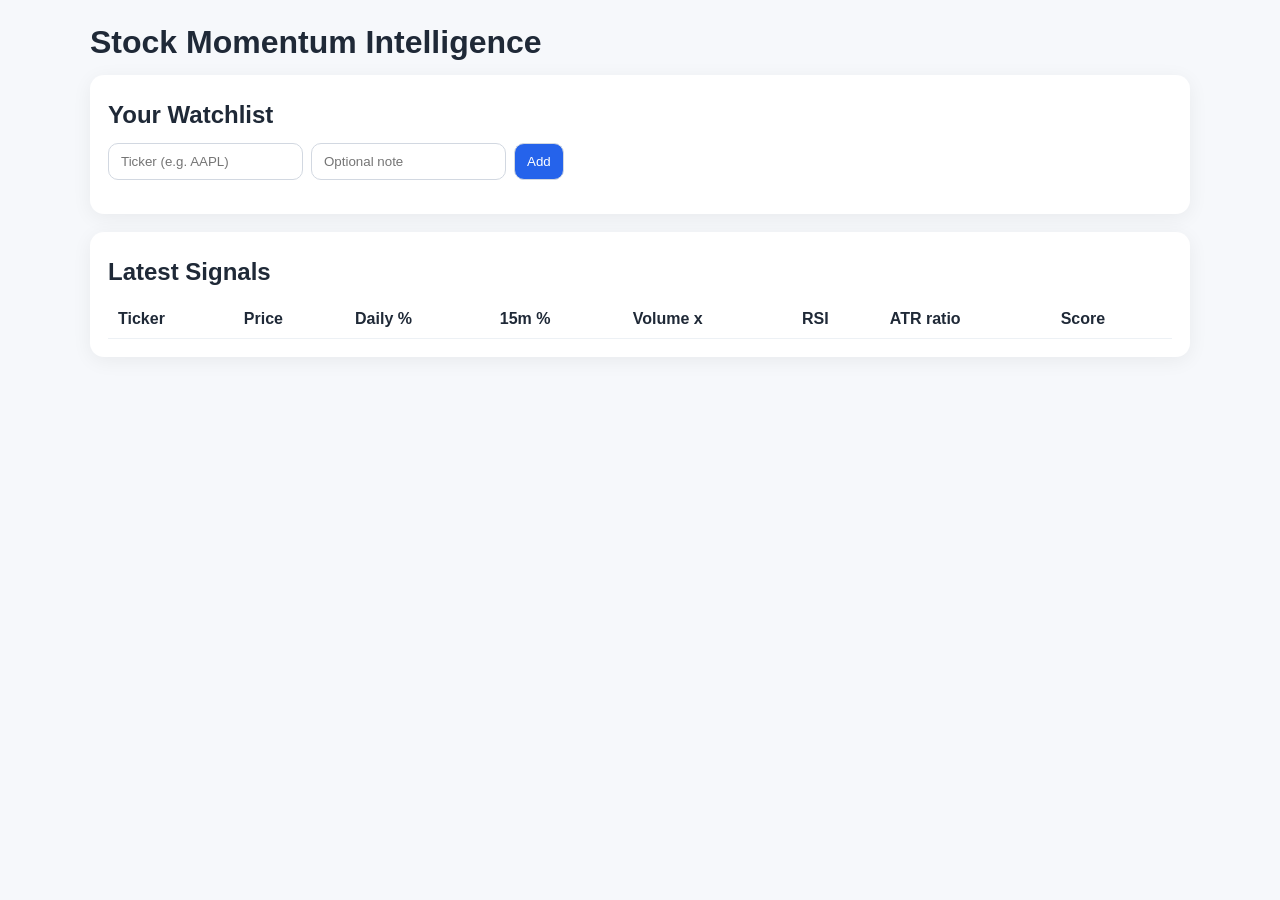
==== frontend/index.html @ d1a1367c "Build full-stack momentum scanner with watchlist layer" ====
<!doctype html>
<html lang="en">
<head>
  <meta charset="UTF-8" />
  <meta name="viewport" content="width=device-width, initial-scale=1.0" />
  <title>Momentum Scanner</title>
  <link rel="stylesheet" href="styles.css" />
</head>
<body>
  <div class="container">
    <h1>Stock Momentum Intelligence</h1>

    <section class="card">
      <h2>Your Watchlist</h2>
      <div class="watch-inputs">
        <input id="ticker" placeholder="Ticker (e.g. AAPL)" />
        <input id="note" placeholder="Optional note" />
        <button id="addBtn">Add</button>
      </div>
      <ul id="watchlist"></ul>
    </section>

    <section class="card">
      <h2>Latest Signals</h2>
      <table>
        <thead>
          <tr><th>Ticker</th><th>Price</th><th>Daily %</th><th>15m %</th><th>Volume x</th><th>RSI</th><th>ATR ratio</th><th>Score</th></tr>
        </thead>
        <tbody id="rows"></tbody>
      </table>
    </section>
  </div>
<script src="app.js"></script>
</body>
</html>
---- frontend/styles.css ----
body { font-family: Inter, Arial, sans-serif; background:#f6f8fb; color:#1f2937; margin:0; }
.container { max-width:1100px; margin:24px auto; padding:0 16px; }
.card { background:#fff; border-radius:14px; box-shadow:0 4px 20px rgba(0,0,0,.06); padding:18px; margin-bottom:18px; }
h1,h2 { margin:8px 0 14px; }
.watch-inputs { display:flex; gap:8px; margin-bottom:10px; }
input,button { padding:10px 12px; border-radius:10px; border:1px solid #d2d8e1; }
button { background:#2563eb; color:#fff; cursor:pointer; }
table { width:100%; border-collapse:collapse; }
th,td { padding:10px; border-bottom:1px solid #edf1f5; text-align:left; }
.pos { color:#16a34a; }
.neg { color:#dc2626; }
.watch-row { background:#eff6ff; }
.badge { border-radius:999px; padding:2px 10px; font-size:12px; font-weight:600; }
.high { background:#dcfce7; color:#166534; }
.medium { background:#fef9c3; color:#854d0e; }
.watch-item { display:flex; justify-content:space-between; align-items:center; padding:6px 0; }
.small { background:#ef4444; }
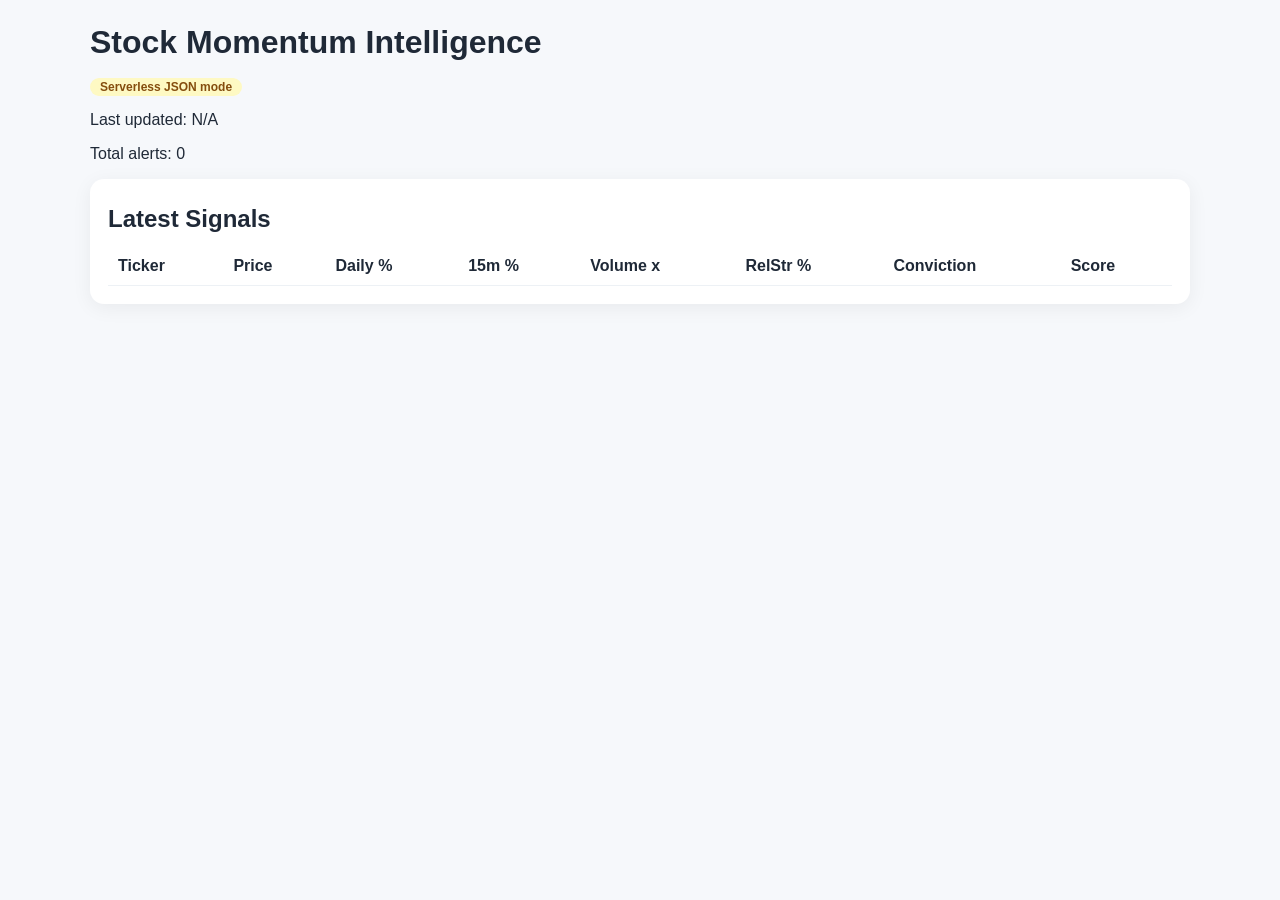
==== commit 41787e3a: "fix: integrate serverless scanner output with frontend" ====
--- a/frontend/index.html
+++ b/frontend/index.html
@@ -9,22 +9,15 @@
 <body>
   <div class="container">
     <h1>Stock Momentum Intelligence</h1>
-
-    <section class="card">
-      <h2>Your Watchlist</h2>
-      <div class="watch-inputs">
-        <input id="ticker" placeholder="Ticker (e.g. AAPL)" />
-        <input id="note" placeholder="Optional note" />
-        <button id="addBtn">Add</button>
-      </div>
-      <ul id="watchlist"></ul>
-    </section>
+    <p id="mode"></p>
+    <p id="lastUpdated"></p>
+    <p id="totalAlerts"></p>
 
     <section class="card">
       <h2>Latest Signals</h2>
       <table>
         <thead>
-          <tr><th>Ticker</th><th>Price</th><th>Daily %</th><th>15m %</th><th>Volume x</th><th>RSI</th><th>ATR ratio</th><th>Score</th></tr>
+          <tr><th>Ticker</th><th>Price</th><th>Daily %</th><th>15m %</th><th>Volume x</th><th>RelStr %</th><th>Conviction</th><th>Score</th></tr>
         </thead>
         <tbody id="rows"></tbody>
       </table>
